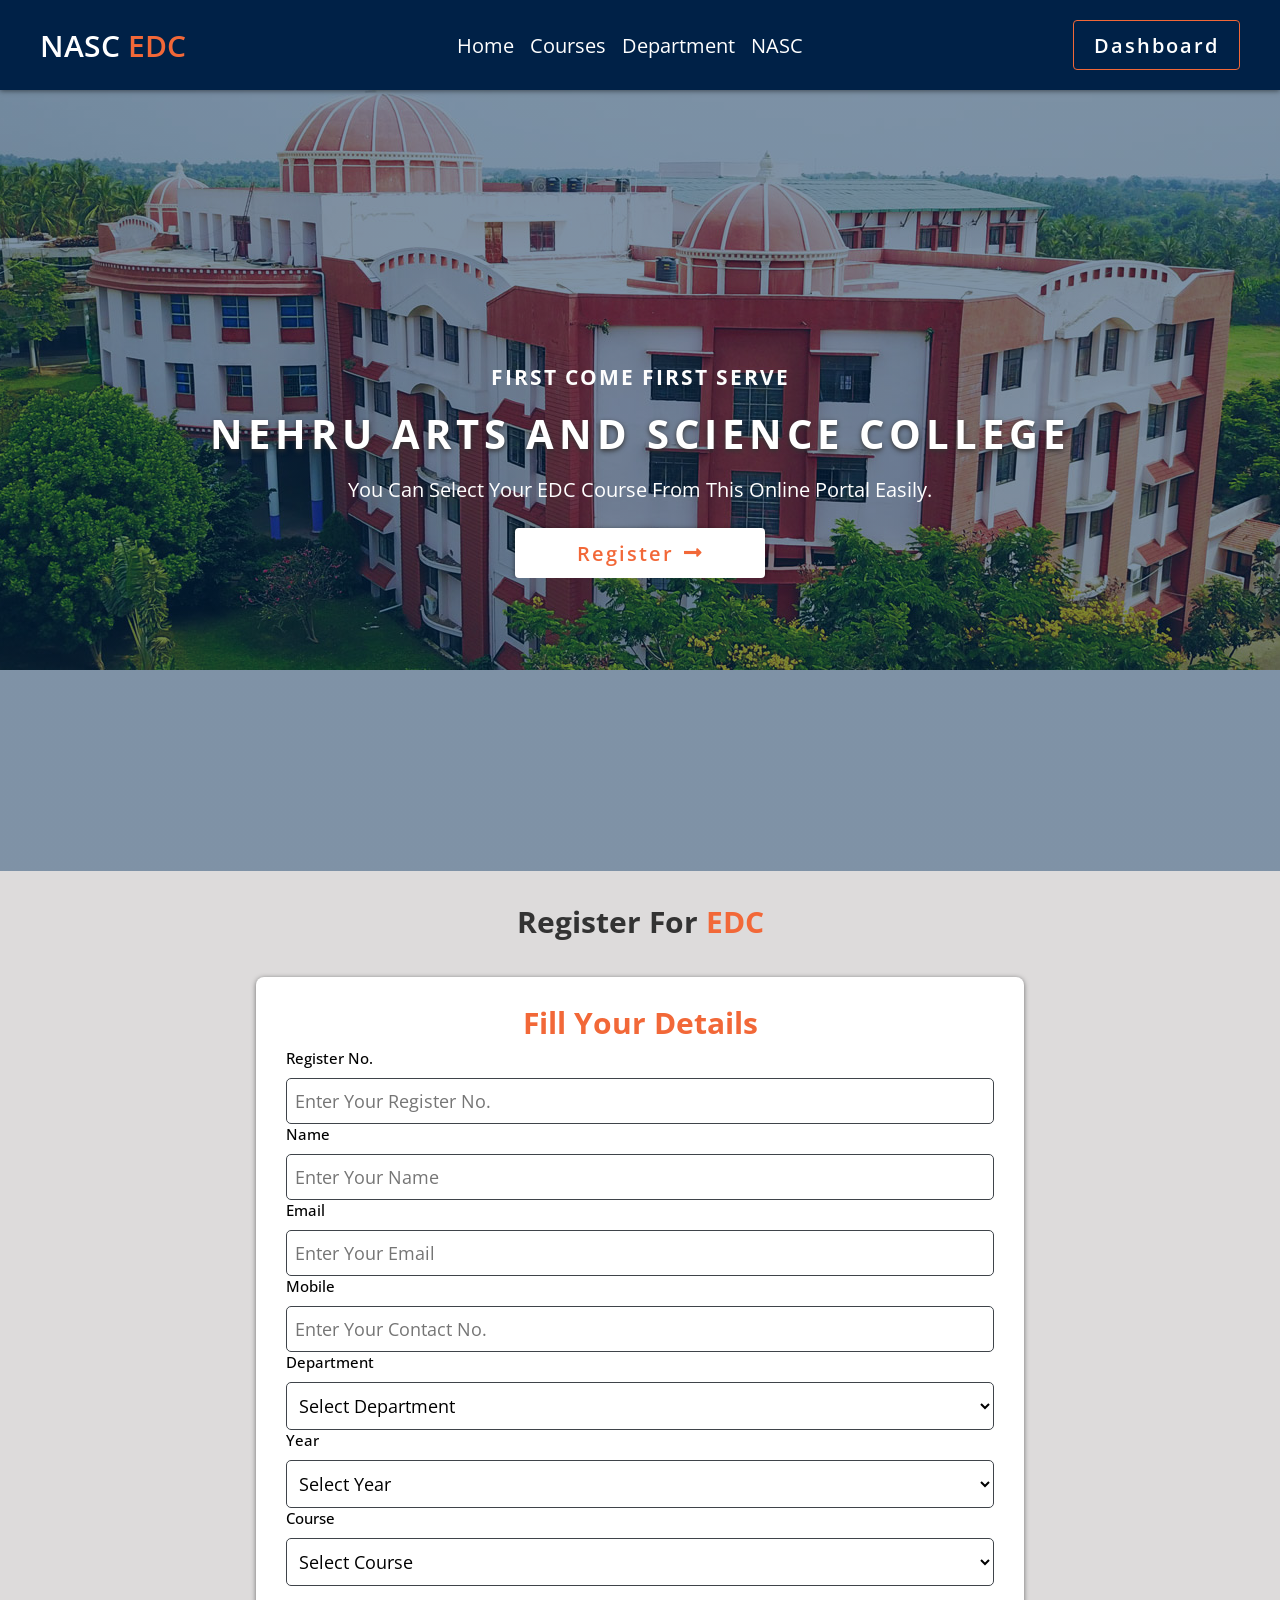
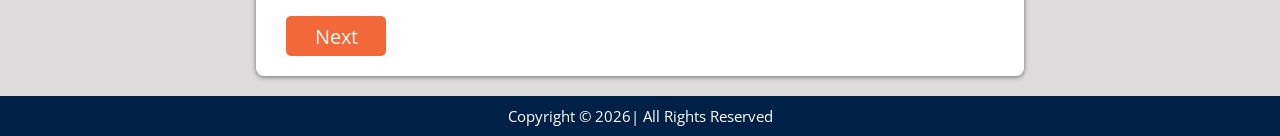
==== index.html @ e79b32bd "front done" ====
<!DOCTYPE html>
<html lang="en">

<head>
    <meta charset="UTF-8">
    <meta http-equiv="X-UA-Compatible" content="IE=edge">
    <meta name="viewport" content="width=device-width, initial-scale=1.0">
    <title>Nehru Arts And Science College - EDC</title>
    <!-- custom css file -->
    <link rel="stylesheet" href="./assets/css/style.css">
    <!-- font awesome cdn -->
    <link rel="stylesheet" href="https://cdnjs.cloudflare.com/ajax/libs/font-awesome/5.15.4/css/all.min.css" />

</head>

<body>
    <!-- navbar section start -->
    <header class="header">
        <nav class="navbar">
            <a href="./index.html" class="logo">NASC <span>EDC</span></a>
            <button id="btn-toggler">
                <i class="fas fa-bars"></i>
            </button>
            <ul>
                <li><a href="./index.html">Home</a></li>
                <li><a target="_blank" href="https://www.nehrucolleges.net/all-courses.php">Courses</a></li>
                <li><a target="_blank" href="https://www.nehrucolleges.net/">Department</a></li>
                <li><a target="_blank" href="https://www.nehrucolleges.net/">NASC</a></li>
                <li id="dashboard"><a href="./dashboard.html">Dashboard</a></li>
            </ul>
            <div class="dashboard-btn">
                <a class="btn-main" href="./dashboard.html">Dashboard</a>
            </div>
        </nav>

    </header>
    <!-- navbar section end -->
    <!-- banner section start -->
    <section class="banner">
        <div class="content">
            <h3>First come First Serve</h3>
            <h1>Nehru arts and science college</h1>
            <p>You can select Your EDC Course From This Online portal Easily.</p>
            <a class="btn-main hero-btn" href="#register">Register<i class="fas fa-long-arrow-alt-right"></i></a>
        </div>

    </section>

    <!-- banner section end -->
    <!-- register form section start -->
    <section class="register-form" id="register">
            <h3>Register for <span>EDC</span></h3>
            <div class="form-container">
                <h3>Fill your details</h3>
                <form>
                    <div class="form-controller">
                        <label for="registerNo">Register No.</label>
                        <input type="text" required id="registerNo" placeholder="Enter Your Register No." value="">
                    </div>
                    <div class="form-controller">
                        <label for="name">Name</label>
                        <input type="text" required id="name" placeholder="Enter Your Name" value="">
                    </div>
                    <div class="form-controller">
                        <label for="email">email</label>
                        <input type="email" required id="email" placeholder="Enter Your Email" value="">
                    </div>
                    <div class="form-controller">
                        <label for="mobile">mobile</label>
                        <input type="text" required id="mobile" placeholder="Enter Your contact No." value="">
                    </div>
                    <div class="form-controller">
                        <label>Department</label>
                        <select id="department" required>
                            <option>select Department</option>
                            <option value="bca">BCA</option>
                            <option value="bba">BBA</option>
                            <option value="CSHM">CSHM</option>
                        </select>
                    </div>
                    <div class="form-controller">
                        <label>Year</label>
                        <select id="year" required>
                            <option>select Year</option>
                            <option value="1">1st</option>
                            <option value="2">2nd</option>
                            <option value="3">3rd</option>
                            <option value="4">4th</option>

                        </select>
                    </div>
                    <div class="form-controller">
                        <label>Course</label>
                        <select required id="course">
                            <option>Select course</option>
                            <option value="bca">soft skills</option>
                            <option value="bba">Mathematics for competation</option>
                            <option value="CSHM">everyday physics</option>
                        </select>
                    </div>
                    <input type="button" class="next-btn" id="submit-btn" value="Next">
                    <input type="submit" id="final-submit-btn" value="Submit">
                </form>
            </div>
    </section>
    <!-- register form section end -->
    <!-- confirm dialog section start -->
    <section class="dialog">
        <div class="dialog-content">
            <i class="fas fa-exclamation-circle fa-4x"></i>
            <h3>Confirm Your course</h3>
            <p>once you subbmit you can't change your course !</p>
            <a href="javascript:void(0)" id="close">Close</a>
        </div>
    </section>
    <!-- confirm dialog section end -->
    <footer>
        <p>copyright &copy; <span id="footerDate"></span>| All Rights Reserved</p>
    </footer>

    <!-- custom js file -->
    <script src="./assets/js/custom.js"></script>
    <script>
          document.querySelector('#submit-btn').onclick = () => {
                document.querySelector('.dialog').classList.add('active');
                document.querySelector('#final-submit-btn').classList.add('active');
                document.querySelector('#submit-btn').classList.add('disabled');
            };
            document.querySelector('#close').onclick = () => {
                document.querySelector('.dialog').classList.remove('active');

            };
    </script>
   
</body>

</html>
---- assets/css/style.css ----
@import url("https://fonts.googleapis.com/css2?family=Open+Sans:wght@300;400;500;600;700&display=swap");
:root {
  --primary-color:#002147;
  --orange:#F26838;
  --text-primary:#333333;
  --text-secondary:#3f444a;
  --white:#ffffff;
  --black:#000000;
  --box-shadow:0 .1rem .5rem rgba(0,0,0,0.5);
}
::-webkit-scrollbar{
  width: .5rem;
}
::-webkit-scrollbar-track{
  background: transparent;
}
::-webkit-scrollbar-thumb{
  width: 100%;
  background-color: var(--primary-color);
  border-radius: .5rem;
}

* {
  margin: 0;
  padding: 0;
  box-sizing: border-box;
  font-family: "Open Sans", sans-serif;
  text-decoration: none!important;
  border: none;
  outline: none;
  overflow-x: hidden;
  text-transform: capitalize;
  /* transition:all .2s linear; */
}

html {
  font-size: 62.5%;
  scroll-behavior: smooth;    
  /* scroll-padding-top: 100rem;   */
}
body{
  position: relative;
}
/* common css start */
a{
  color:var(--white)!important;
  font-size: 2rem;
}
.btn-main{
  border: 1px solid var(--orange);
  height: 5rem;
  padding: .5rem 2rem;
  border-radius: .4rem;
  display: inline-block;
  display: flex;
  justify-content: center;
  align-items: center;
  flex-wrap: wrap;
  font-weight: 600;
  letter-spacing: .2rem;
  text-align: center;
  margin: 0 auto;
}
.btn-main i{
  padding-left: 1rem;
}


.btn-main:hover{
  background-color: var(--white);
  color: var(--orange)!important;
  border-color: transparent;
  box-shadow: var(--box-shadow);
}
h1,h2,h3,h4,h5{
  color: var(--text-primary);
}
p{
  color: var(--text-secondary);
}
/* common css end */



/* navigation menu */
.navbar {
 display: flex;
 align-items: center;
 justify-content: space-between;
 padding: 1.5rem 4rem;
 background-color:var(--primary-color);
 color: #fff;
 position: fixed;
 top: 0;
 left: 0;
 right: 0;
 box-shadow: var(--box-shadow);
 z-index: 1000;
 min-height: 10vh;
}


.navbar .logo{
  font-size: 3rem;
  font-weight: 600;
}
.navbar .logo span{
  color: var(--orange);
}

.navbar ul{
    display: flex;
    gap: 2;
    transition: all .2s linear;
}
.navbar li{
  padding: .5rem .8rem;
}
.navbar li#dashboard{
  display: none;
}
.navbar li#dashboard a{
    color: var(--orange)!important;
}
.navbar li:hover a{
  color: var(--orange)!important;
  transition:0.3s ease;
}
.navbar #btn-toggler{
  padding: .5rem 1rem;
  border-radius: .5rem;
  display: flex;
  justify-content: center;
  align-items: center;
  display: none;
}
.navbar #btn-toggler i{
  font-size: 2.5rem;
  color: var(--orange);
  transition: all .3s ease;
}
.navbar #btn-toggler i.fa-times{
  transform: rotate(-90deg);
}
.navbar.active ul{
  height: 100%;
  margin-top: 4rem;
  clip-path: polygon(0 0, 100% 0, 100% 100%, 0 100%); 

}
/* navbar section end */

/* banner section start */
.banner{
  margin-top: 7rem;
  width: 100%;
  height: 89vh;
  background-image: linear-gradient(to top right,rgba(0,38,78,0.5),rgba(0,38,78,0.5)),url('../images/nasc-image.jpg');
  background-repeat: no-repeat;
  background-position: top;
  display: flex;
  justify-content: center;
  align-items: center;
  text-align: center;
  padding: 0 .5rem;
}

.banner h3{
  font-size: 2.1rem;
  color: rgb(253, 253, 253);
  letter-spacing: .2rem;
  text-transform: uppercase;
}
.banner h1{
  font-size: 4rem;
  color: var(--white);
  letter-spacing: .5rem;
  font-weight: 700;
  text-shadow: 0 2px 5px #333333;
  margin: 1.5rem 0;
  text-transform: uppercase;
}
.banner p{
  font-size: 2rem;
  color: #fff;
}
.banner .hero-btn{
  margin-top: 2.5rem;
  width: 25rem;
  background-color: var(--white);
  color: var(--orange)!important;
  border-color: transparent;
  box-shadow: var(--box-shadow);

}
.banner .hero-btn:hover{
  border: 1px solid var(--orange);
  background: transparent;
  color: var(--white)!important;
}

/* register form code start */
.register-form{
  width: 100%;
  background: rgb(221, 219, 219);
}
.register-form h3{
  text-align: center;
  font-size: 3rem;
  padding: 3rem 0 1.5rem;
}
.register-form span{
  color: var(--orange);
}
.register-form .form-container{
  width: 60%;
  margin: 2rem auto;
  box-shadow: var(--box-shadow);
  padding: 2rem 3rem;
  border-radius: .8rem;
  background: var(--white);
}
.form-container h3{
  color: var(--orange);
  padding: .5rem 0;
}
.form-container .form-controller{
  width: 100%;
  
}

.form-container .form-controller label{
  font-size: 1.5rem;
  font-weight: 500;
}
.form-container .form-controller input,.form-container .form-controller select{
  width: 100%;
  border: 1px solid var(--text-secondary);
  margin-top: 1rem;
  border-radius: .5rem;
  padding: 1rem .8rem;
  font-size: 1.8rem;
  background: transparent;
}
.form-container input[type='submit'],.form-container input[type='button']{
  width: 10rem;
  height: 4rem;
  border-radius: .5rem;
  color: var(--white);
  background: var(--orange);
  margin-top: 3rem;
  font-size: 2rem;
  float: left;
  margin-right: .5rem;
}
.form-container #submit-btn.disabled{
  pointer-events: none;
  background-color: #d68469;
}
.form-container #final-submit-btn{
  display: none;
}
.form-container #final-submit-btn.active{
  display: block;
}


/* register form code end */

/* confirm dialog section start */

.dialog{
  position: fixed;
  top:0;
  left: 0;
  right: 0;
  bottom: 0;
  width: 100%;
  height: 100vh;
  z-index: 1001;
  background-color: rgba(0,0,0,0.5);
  display: flex;
  justify-content: center;
  align-items: center;
  transform: scale(0);
  transition: all .2s linear;
}
.dialog.active{
  transform: scale(1);
}
.dialog .dialog-content{
  background: var(--white);
  padding: 3rem 4rem;
  border-radius: .5rem;
  text-align: center;
}
.dialog .dialog-content i{
  color: var(--orange);
}
.dialog .dialog-content h3{
  margin: 1rem 0;
  letter-spacing: .2rem;
  font-size: 1.5rem;
}
.dialog .dialog-content p{
  font-size: 1.2rem;
}

.dialog .dialog-content a{
  display: inline-block;
  color: var(--orange)!important;
  border: 1px solid var(--orange);
  padding: .5rem 1.5rem;
  margin-top: 1rem;
}
.dialog .dialog-content a:hover{
  color: var(--black)!important;
  background-color: var(--white);
  border: transparent;
}

/* confirm dialog section end */

/* footer section start */
footer{
  width: 100%;
  background: var(--primary-color);
  text-align: center;
  padding: 1rem 0;
}
footer p{
  color: var(--white);
  font-size: 1.5rem;
}
/* dashboard page style start */
.login-form{  
  width: 100%;
  position: absolute;
  transform: translateX(-100%);
  transition: all .5s linear;
}
.login-form.active{
  transform: translateX(0%);
}
.login-form .form-container{
  width: 60%;
  margin: 20rem auto 2rem;
  box-shadow: var(--box-shadow);
  padding: 2rem 2rem 2rem;
  border-radius: .5rem;
}
.login-form .form-controller{
  margin-bottom: .5rem;
}
.login-form  h3{
  text-align: center;
  font-size: 3rem;
  padding: 1rem 0;
}

.login-form p{
  float: right;
  margin-top: 3rem;
  font-size: 1.2rem;
}
.login-form p a{
  color: var(--orange)!important;
  font-size: 1.4rem;
}
/* user details form section start */
.user-details{
  transform: translateX(100%);
  transition: all .5s linear;
}
.user-details.active{
  transform: translateX(0%);
}
.user-details .form-container{
  width: 60%;
  margin: 15rem auto 2rem;
  box-shadow: var(--box-shadow);
  padding: 2rem 2rem 2rem;
  border-radius: .5rem;
}
.user-details  h3{
  text-align: center;
  font-size: 3rem;
  padding: 1rem 0;
}
.user-details .btn-logout{
  color: var(--text-primary)!important;
  display: inline-block;
  border: 1px solid var(--orange)!important;
  padding: 1rem 2rem;
  margin-top: 2rem;
  border-radius: .3rem;
}
.user-details .btn-logout:hover{
  background-color: var(--white)!important;
  color: var(--orange)!important;
  box-shadow: var(--box-shadow);
}

/* user details form section end */


/* dashboard page style end */



/* media query section */

@media(max-width:990px){
  html{
    font-size: 55%;
  }
}

@media(max-width:768px){
  html{
    font-size: 50%;
  }
  .navbar{
    flex-direction: column;
    padding: 1.5rem 2rem;
  }
  .navbar #btn-toggler{
    position: absolute;
    right: 15px;
  }
  .navbar .logo{
    width: 100%;
  }
  .navbar ul{
    flex-direction: column;
    width: 100%;
    height: 0;
    clip-path: polygon(0 0, 100% 0, 100% 0, 0 0);
  }
  .navbar li{
    border-top: 1px solid var(--text-secondary);
    padding: 1rem 0;
    text-align: center;
    
  }
  .navbar #btn-toggler{
    display: block;
  }

  .navbar .dashboard-btn{
    display: none;
  }
  /* banner section start */
  .banner{
    background-position: left;
  }
  /* form section start */
  .register-form .form-container,.login-form .form-container,.user-details .form-container{
    width: 80%;
  }
  .navbar li#dashboard{
  display: block;
}
}

@media(max-width:425px){
  .login-form p{
    float: left;
    width: 100%;
    margin-top: 2rem;
  }
}
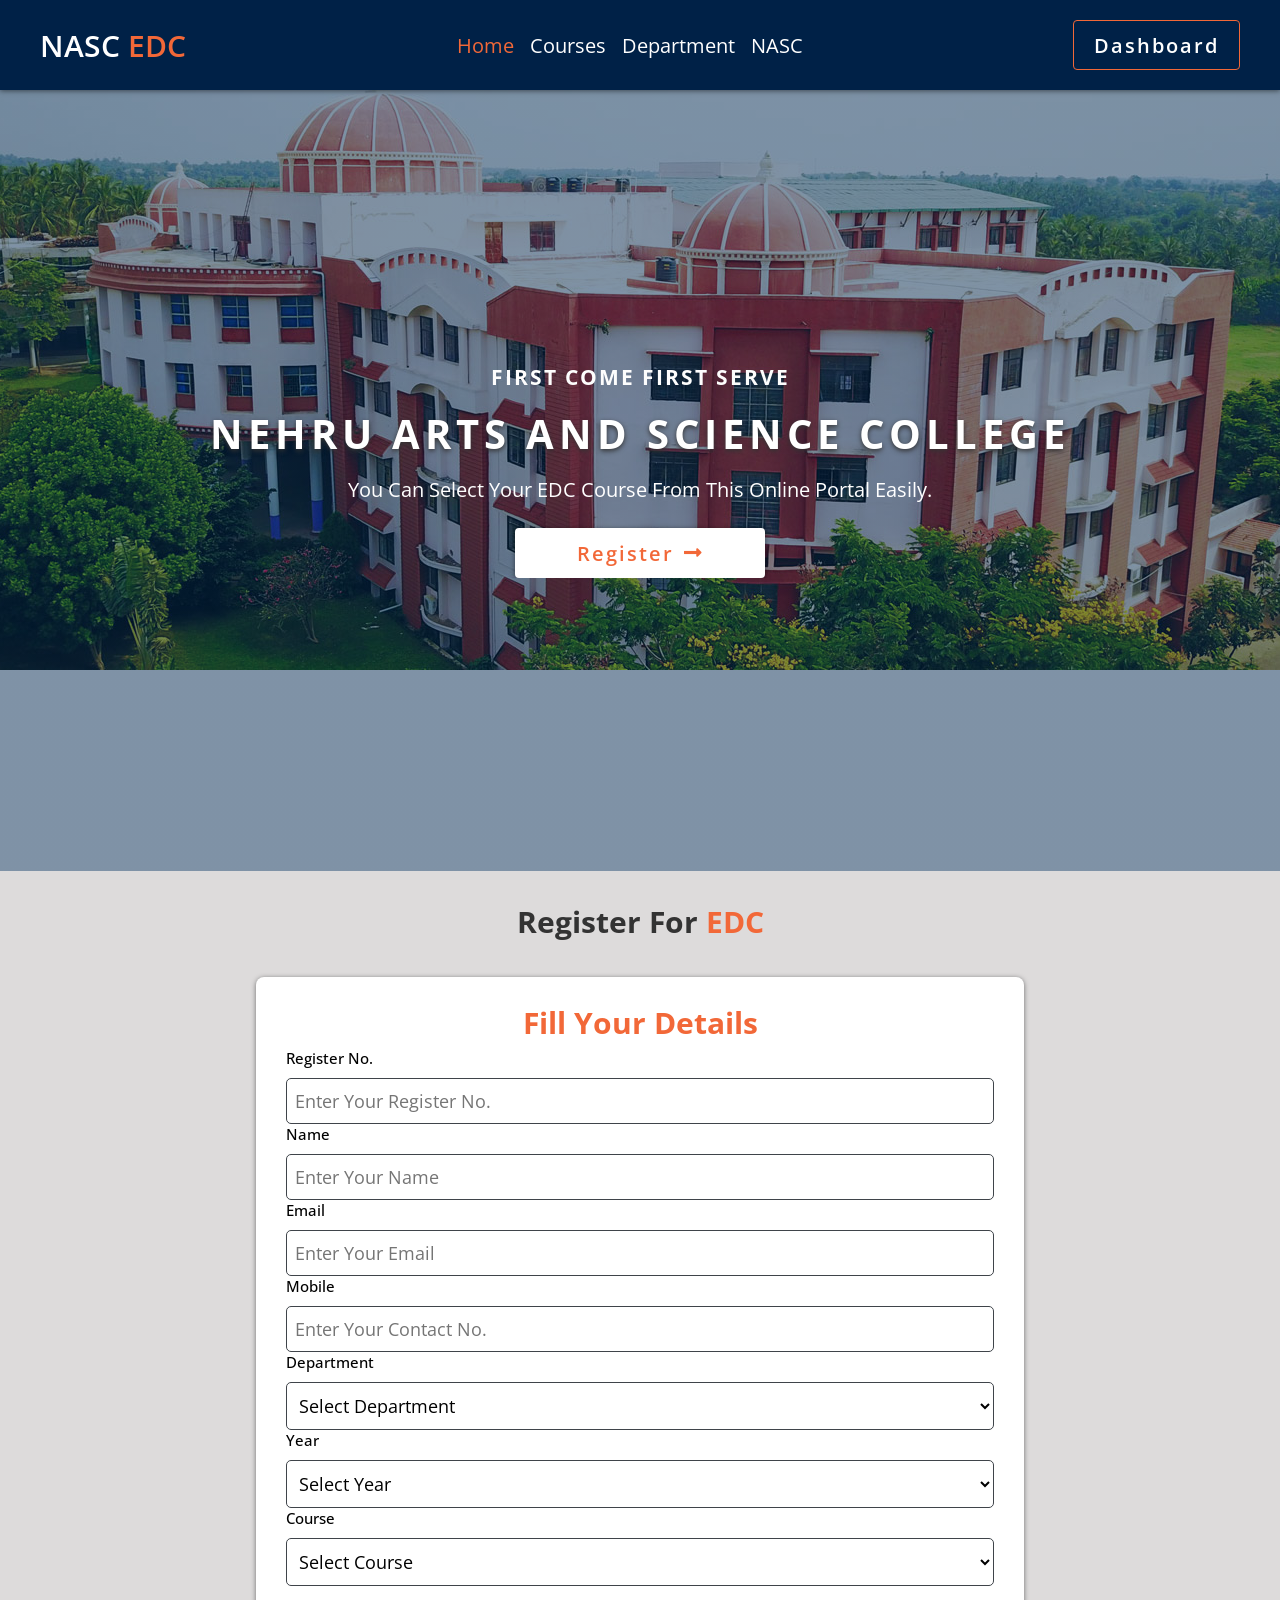
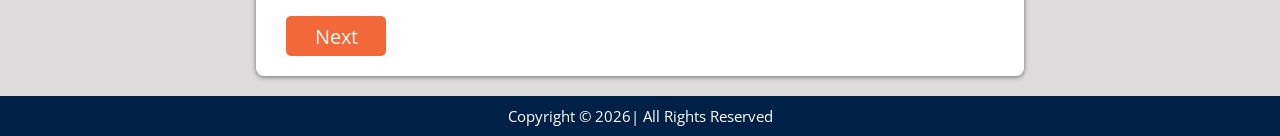
==== commit 69d60b9d: "all changes done" ====
--- a/index.html
+++ b/index.html
@@ -22,9 +22,9 @@
                 <i class="fas fa-bars"></i>
             </button>
             <ul>
-                <li><a href="./index.html">Home</a></li>
-                <li><a target="_blank" href="https://www.nehrucolleges.net/all-courses.php">Courses</a></li>
-                <li><a target="_blank" href="https://www.nehrucolleges.net/">Department</a></li>
+                <li class="active"><a href="./index.html">Home</a></li>
+                <li><a target="_blank" href="./courses.html">Courses</a></li>
+                <li><a target="_blank" href="./departments.html">Department</a></li>
                 <li><a target="_blank" href="https://www.nehrucolleges.net/">NASC</a></li>
                 <li id="dashboard"><a href="./dashboard.html">Dashboard</a></li>
             </ul>
@@ -35,6 +35,7 @@
 
     </header>
     <!-- navbar section end -->
+    
     <!-- banner section start -->
     <section class="banner">
         <div class="content">
@@ -47,63 +48,65 @@
     </section>
 
     <!-- banner section end -->
+
     <!-- register form section start -->
     <section class="register-form" id="register">
-            <h3>Register for <span>EDC</span></h3>
-            <div class="form-container">
-                <h3>Fill your details</h3>
-                <form>
-                    <div class="form-controller">
-                        <label for="registerNo">Register No.</label>
-                        <input type="text" required id="registerNo" placeholder="Enter Your Register No." value="">
-                    </div>
-                    <div class="form-controller">
-                        <label for="name">Name</label>
-                        <input type="text" required id="name" placeholder="Enter Your Name" value="">
-                    </div>
-                    <div class="form-controller">
-                        <label for="email">email</label>
-                        <input type="email" required id="email" placeholder="Enter Your Email" value="">
-                    </div>
-                    <div class="form-controller">
-                        <label for="mobile">mobile</label>
-                        <input type="text" required id="mobile" placeholder="Enter Your contact No." value="">
-                    </div>
-                    <div class="form-controller">
-                        <label>Department</label>
-                        <select id="department" required>
-                            <option>select Department</option>
-                            <option value="bca">BCA</option>
-                            <option value="bba">BBA</option>
-                            <option value="CSHM">CSHM</option>
-                        </select>
-                    </div>
-                    <div class="form-controller">
-                        <label>Year</label>
-                        <select id="year" required>
-                            <option>select Year</option>
-                            <option value="1">1st</option>
-                            <option value="2">2nd</option>
-                            <option value="3">3rd</option>
-                            <option value="4">4th</option>
+        <h3>Register for <span>EDC</span></h3>
+        <div class="form-container">
+            <h3>Fill your details</h3>
+            <form>
+                <div class="form-controller">
+                    <label for="registerNo">Register No.</label>
+                    <input type="text" required id="registerNo" placeholder="Enter Your Register No." value="">
+                </div>
+                <div class="form-controller">
+                    <label for="name">Name</label>
+                    <input type="text" required id="name" placeholder="Enter Your Name" value="">
+                </div>
+                <div class="form-controller">
+                    <label for="email">email</label>
+                    <input type="email" required id="email" placeholder="Enter Your Email" value="">
+                </div>
+                <div class="form-controller">
+                    <label for="mobile">mobile</label>
+                    <input type="text" required id="mobile" placeholder="Enter Your contact No." value="">
+                </div>
+                <div class="form-controller">
+                    <label>Department</label>
+                    <select id="department" required>
+                        <option>select Department</option>
+                        <option value="bca">BCA</option>
+                        <option value="bba">BBA</option>
+                        <option value="CSHM">CSHM</option>
+                    </select>
+                </div>
+                <div class="form-controller">
+                    <label>Year</label>
+                    <select id="year" required>
+                        <option>select Year</option>
+                        <option value="1">1st</option>
+                        <option value="2">2nd</option>
+                        <option value="3">3rd</option>
+                        <option value="4">4th</option>
 
-                        </select>
-                    </div>
-                    <div class="form-controller">
-                        <label>Course</label>
-                        <select required id="course">
-                            <option>Select course</option>
-                            <option value="bca">soft skills</option>
-                            <option value="bba">Mathematics for competation</option>
-                            <option value="CSHM">everyday physics</option>
-                        </select>
-                    </div>
-                    <input type="button" class="next-btn" id="submit-btn" value="Next">
-                    <input type="submit" id="final-submit-btn" value="Submit">
-                </form>
-            </div>
+                    </select>
+                </div>
+                <div class="form-controller">
+                    <label>Course</label>
+                    <select required id="course">
+                        <option>Select course</option>
+                        <option value="bca">soft skills</option>
+                        <option value="bba">Mathematics for competation</option>
+                        <option value="CSHM">everyday physics</option>
+                    </select>
+                </div>
+                <input type="button" class="next-btn" id="submit-btn" value="Next">
+                <input type="submit" id="final-submit-btn" value="Submit">
+            </form>
+        </div>
     </section>
     <!-- register form section end -->
+
     <!-- confirm dialog section start -->
     <section class="dialog">
         <div class="dialog-content">
@@ -114,6 +117,7 @@
         </div>
     </section>
     <!-- confirm dialog section end -->
+
     <footer>
         <p>copyright &copy; <span id="footerDate"></span>| All Rights Reserved</p>
     </footer>
@@ -121,17 +125,17 @@
     <!-- custom js file -->
     <script src="./assets/js/custom.js"></script>
     <script>
-          document.querySelector('#submit-btn').onclick = () => {
-                document.querySelector('.dialog').classList.add('active');
-                document.querySelector('#final-submit-btn').classList.add('active');
-                document.querySelector('#submit-btn').classList.add('disabled');
-            };
-            document.querySelector('#close').onclick = () => {
-                document.querySelector('.dialog').classList.remove('active');
+        document.querySelector('#submit-btn').onclick = () => {
+            document.querySelector('.dialog').classList.add('active');
+            document.querySelector('#final-submit-btn').classList.add('active');
+            document.querySelector('#submit-btn').classList.add('disabled');
+        };
+        document.querySelector('#close').onclick = () => {
+            document.querySelector('.dialog').classList.remove('active');
 
-            };
+        };
     </script>
-   
+
 </body>
 
 </html>
--- a/assets/css/style.css
+++ b/assets/css/style.css
@@ -30,18 +30,18 @@
   outline: none;
   overflow-x: hidden;
   text-transform: capitalize;
-  /* transition:all .2s linear; */
 }
 
 html {
   font-size: 62.5%;
   scroll-behavior: smooth;    
-  /* scroll-padding-top: 100rem;   */
 }
 body{
   position: relative;
 }
+
 /* common css start */
+
 a{
   color:var(--white)!important;
   font-size: 2rem;
@@ -60,18 +60,19 @@
   letter-spacing: .2rem;
   text-align: center;
   margin: 0 auto;
+  transition: all .2s linear;
 }
 .btn-main i{
   padding-left: 1rem;
 }
 
-
 .btn-main:hover{
   background-color: var(--white);
   color: var(--orange)!important;
   border-color: transparent;
   box-shadow: var(--box-shadow);
 }
+
 h1,h2,h3,h4,h5{
   color: var(--text-primary);
 }
@@ -79,7 +80,6 @@
   color: var(--text-secondary);
 }
 /* common css end */
-
 
 
 /* navigation menu */
@@ -116,6 +116,9 @@
 .navbar li{
   padding: .5rem .8rem;
 }
+.navbar li.active a{
+  color: var(--orange)!important;
+}
 .navbar li#dashboard{
   display: none;
 }
@@ -252,6 +255,7 @@
   font-size: 2rem;
   float: left;
   margin-right: .5rem;
+  cursor: pointer;
 }
 .form-container #submit-btn.disabled{
   pointer-events: none;
@@ -263,7 +267,6 @@
 .form-container #final-submit-btn.active{
   display: block;
 }
-
 
 /* register form code end */
 
@@ -332,6 +335,9 @@
   color: var(--white);
   font-size: 1.5rem;
 }
+
+/* footer section end */
+
 /* dashboard page style start */
 .login-form{  
   width: 100%;
@@ -367,7 +373,9 @@
   color: var(--orange)!important;
   font-size: 1.4rem;
 }
+
 /* user details form section start */
+
 .user-details{
   transform: translateX(100%);
   transition: all .5s linear;
@@ -403,9 +411,38 @@
 
 /* user details form section end */
 
-
 /* dashboard page style end */
 
+/* department pages css start */
+
+.department-list{
+  background: #dde2e8;
+  width: 100%;
+  padding: 2rem 5rem;
+}
+.department-list h1{
+  text-align: center;
+  font-size: 3rem;
+  padding: 2rem 0;
+}
+.department-list h1 span{
+  color: var(--orange);
+}
+.department-list .all-list ul{
+  display: flex;
+  flex-wrap: wrap;
+  margin-top: 3.5rem;
+}
+.department-list .all-list li{
+  font-size: 1.5rem;
+  font-weight: 500;
+  margin: 1rem 3.5rem 2rem;
+
+}
+.department-list .all-list li i{
+  padding-right: .5rem;
+}
+/* departmetn page css end */
 
 
 /* media query section */
@@ -443,6 +480,9 @@
     text-align: center;
     
   }
+  .navbar li#dashboard{
+  display: block;
+  }
   .navbar #btn-toggler{
     display: block;
   }
@@ -458,9 +498,10 @@
   .register-form .form-container,.login-form .form-container,.user-details .form-container{
     width: 80%;
   }
-  .navbar li#dashboard{
-  display: block;
-}
+  .department-list .all-list ul{
+    justify-content: center;
+  } 
+  
 }
 
 @media(max-width:425px){
@@ -469,4 +510,20 @@
     width: 100%;
     margin-top: 2rem;
   }
-}
+  .banner h3{
+    font-size: 1.8rem;
+  }
+  .banner h1{
+    font-size: 3rem;
+    letter-spacing: .3rem;
+  }
+  .banner p{
+    font-size: 1.8rem;
+    letter-spacing: .1rem;
+  }
+
+  .department-list{
+    padding: 2rem 1.5rem;
+  }
+  
+}
